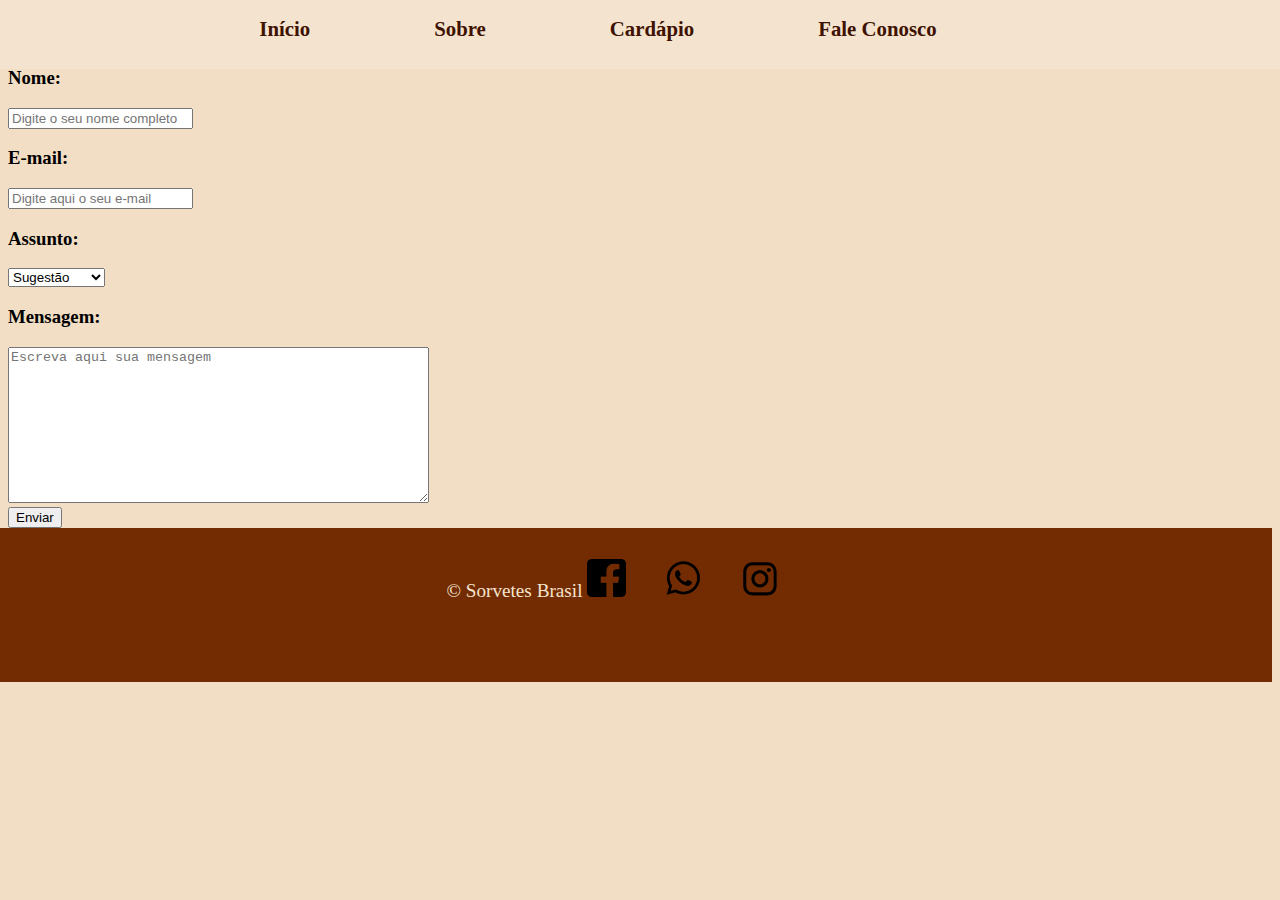
==== sorveteria-main/sorveteria/contato.html @ f9f2a75e "innitial commit" ====
<!DOCTYPE html>
<html lang="pt-br">
  <head>
    <meta charset="UTF-8" />
    <meta http-equiv="X-UA-Compatible" content="IE=edge" />
    <meta name="viewport" content="width=device-width, initial-scale=1.0" />
    <title>Fale Conosco</title>
    <link rel="stylesheet" href="css/style.css" />
  </head>
  <body>
    <div class="menu">
      <ul>
        <li><a href="index.html">Início</a></li>
        <li><a href="sobre.html">Sobre</a></li>
        <li><a href="cardapio.html">Cardápio</a></li>
        <li><a href="contato.html">Fale Conosco</a></li>
      </ul>
    </div>

    <div class="formulario">
      <h2>Entre em Contato Conosco:</h2>
      <h3>Nome:</h3>
      <input type="text" placeholder="Digite o seu nome completo" />
      <h3>E-mail:</h3>
      <input type="text" placeholder="Digite aqui o seu e-mail" />
      <h3>Assunto:</h3>
      <select name="Assunto" id="">
        <option value="sugest">Sugestão</option>
        <option value="reclam">Reclamação</option>
        <option value="duvida">Dúvida</option>
        <option value="outro">Outros</option>
      </select>
      <h3>Mensagem:</h3>
      <textarea
        name=""
        id=""
        cols="50"
        rows="10"
        placeholder="Escreva aqui sua mensagem"
      ></textarea>
      <br />
      <button onclick="msg()">Enviar</button>
    </div>

    <script>
      function msg() {
        alert('Mensagem Enviada com Sucesso!');
      }
    </script>

    <footer>
      <p>
        © Sorvetes Brasil
        <img
          class="facebook"
          src="imagens/facebook.webp"
          alt="símbolo facebook"
        /><img
          class="whatsapp"
          src="imagens/whatsapp.webp"
          alt="símbolo whatsapp"
        /><img
          class="instagram"
          src="imagens/instagram.webp"
          alt="símbolo instagram"
        />
      </p>
    </footer>
  </body>
</html>
---- sorveteria-main/sorveteria/css/style.css ----
body {
  background-color: #f2dec4;
  width: 100%;
  height: 100%;
  overflow-x: hidden;
}

h1 {
  display: none;
}

.menu {
  position: fixed;
  top: -3%;
  left: 0%;
  width: 100%;
  z-index: 1000;
  padding-top: 0;
}

.menu ul {
  height: 5em;
  display: flex;
  justify-content: center;
  align-items: center;
  background-color: #f4e4cf;
  color: #401201;
  list-style: none;
}

.menu li {
  font-size: 1.3em;
  margin-right: 10%;
}

.menu li a {
  list-style-type: none;
  text-decoration: none;
  font-family: Cambria, Cochin, Georgia, Times, 'Times New Roman', serif;
  font-weight: 700;
  color: #401201;
}

.caixa-logo {
  float: left;
}

.caixa-org-lac-veg {
  float: left;
  margin-top: 10em;
  margin-left: 5em;
}

.logo-sorvetes-brasil {
  width: 30em;
  height: 30em;
  margin-left: 1em;
}
.organico {
  width: 10em;
  height: 10em;
}

.lactose {
  width: 10em;
  height: 10em;
}

.vegano {
  width: 10em;
  height: 10em;
}
footer {
  position: absolute;
  width: 100%;
  height: 10%;
  background-color: #732c02;
  margin-left: -1em;
  padding-bottom: 5%;
}
footer p {
  text-align: center;
  color: #f4e4cf;
  font-size: 1.2em;
  padding-top: 0.9%;
}

.facebook {
  width: 3%;
  height: 3%;
  margin-right: 3%;
}
.instagram {
  width: 3%;
  height: 3%;
  margin-right: 3%;
}
.whatsapp {
  width: 3%;
  height: 3%;
  margin-right: 3%;
}

/* Destaques página incial*/

.diferencial-sorvetes-brasil {
  width: 80em;
  border-radius: 20px;
}
.nossos-ingredientes {
  width: 80em;
}
.seja-um-franqueado {
  width: 80em;
  border-radius: 20px;
}

@media (max-width: 450px) {
  body {
    background-color: #f2dec4;
    width: 100%;
    height: 100%;
    overflow-x: hidden;
  }

  h1 {
    display: none;
  }

  .menu {
    position: fixed;
    top: -4%;
    left: 0%;
    width: 100%;
    z-index: 1000;
    padding-top: 0;
  }

  .menu ul {
    display: flex;
    justify-content: center;
    height: 3em;
    background-color: #f4e4cf;
    color: #401201;
  }

  .menu li {
    font-size: 0.7em;
    list-style: none;
    margin-right: 3em;
  }

  .menu li a {
    list-style-type: none;
    text-decoration: none;
  }

  .caixa-logo {
    float: left;
  }

  .caixa-org-lac-veg {
    float: left;
    margin-top: 1em;
    margin-left: 2em;
    margin-bottom: 2em;
  }

  .logo-sorvetes-brasil {
    width: 18em;
    height: 18em;
    margin-left: 2em;
    margin-top: 2%;
  }
  .organico {
    width: 5em;
    height: 5em;
  }

  .lactose {
    width: 5em;
    height: 5em;
  }

  .vegano {
    width: 5em;
    height: 5em;
  }

  footer p {
    height: 1em;
    width: 30em;
    margin-left: -1em;
    margin-bottom: -1em;
    text-align: center;
    justify-content: center;
    background-color: #732c02;
    color: #f4e4cf;
    font-size: 0.8em;
    padding-top: 10px;
  }

  .facebook {
    width: 40px;
    height: 40px;
    margin-right: 3%;
  }
  .instagram {
    width: 40px;
    height: 40px;
    margin-right: 3%;
  }
  .whatsapp {
    width: 40px;
    height: 40px;
    margin-right: 3%;
  }

  .diferencial-sorvetes-brasil {
    width: 25em;
    border-radius: 20px;
  }
  .nossos-ingredientes {
    width: 25em;
  }
  .seja-um-franqueado {
    width: 25em;
    border-radius: 20px;
    margin-left: -1em;
  }
}
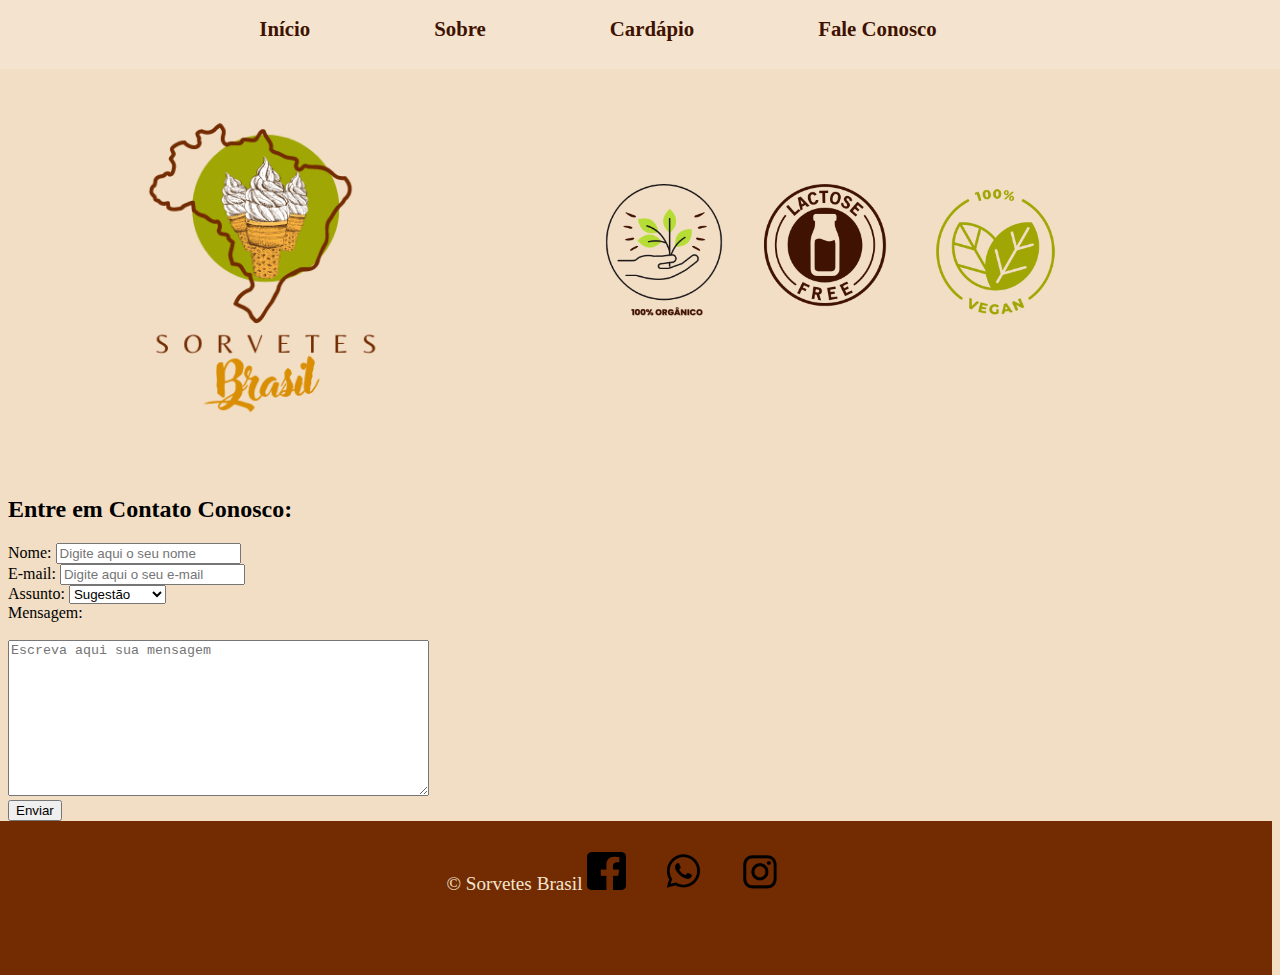
==== commit 5bdca8d3: "Segundo Commit" ====
--- a/sorveteria-main/sorveteria/contato.html
+++ b/sorveteria-main/sorveteria/contato.html
@@ -5,7 +5,8 @@
     <meta http-equiv="X-UA-Compatible" content="IE=edge" />
     <meta name="viewport" content="width=device-width, initial-scale=1.0" />
     <title>Fale Conosco</title>
-    <link rel="stylesheet" href="css/style.css" />
+    <link rel="stylesheet" href="css/contato.css" />
+  
   </head>
   <body>
     <div class="menu">
@@ -16,36 +17,58 @@
         <li><a href="contato.html">Fale Conosco</a></li>
       </ul>
     </div>
+    <div class="container-logo-org-lact-veg">
+      <div class="caixa-logo">
+        <img
+          class="logo-sorvetes-brasil"
+          src="imagens/logo-fundo-transparente.png"
+          alt="Logo Sorvetes Brasil"
+        />
+      </div>
+      <div class="caixa-org-lac-veg">
+        <img class="organico" src="imagens/organico.png" alt="100% Orgânico" />
+        <img class="lactose" src="imagens/lactose.png" alt="Sem Lactose" />
+        <img class="vegano" src="imagens/vegano.png" alt="100% Vegano" />
+      </div>
+    </div>
+    <br><br><br><br><br><br><br><br><br><br><br><br><br><br><br><br><br><br><br><br><br><br><br><br><br><br>
 
     <div class="formulario">
-      <h2>Entre em Contato Conosco:</h2>
-      <h3>Nome:</h3>
-      <input type="text" placeholder="Digite o seu nome completo" />
-      <h3>E-mail:</h3>
-      <input type="text" placeholder="Digite aqui o seu e-mail" />
-      <h3>Assunto:</h3>
-      <select name="Assunto" id="">
-        <option value="sugest">Sugestão</option>
-        <option value="reclam">Reclamação</option>
-        <option value="duvida">Dúvida</option>
-        <option value="outro">Outros</option>
-      </select>
-      <h3>Mensagem:</h3>
-      <textarea
-        name=""
-        id=""
-        cols="50"
-        rows="10"
-        placeholder="Escreva aqui sua mensagem"
-      ></textarea>
-      <br />
-      <button onclick="msg()">Enviar</button>
+    <form action="" class="formulario">
+      <h2>Entre em Contato Conosco:</h2>  
+      <div class="formulario">
+          <label for="">Nome:</label>
+          <input type="text" name="" id="" required placeholder="Digite aqui o seu nome">
+      </div>
+      
+      <div class="formulario">
+          <label for="">E-mail:</label>
+          <input type="email" name="" id="" required placeholder="Digite aqui o seu e-mail">
+      </div>
+
+      <div class="formulario">
+          <label for="">Assunto:</label>
+          <select name="Assunto" id="">
+              <option value="sugest">Sugestão</option>
+              <option value="reclam">Reclamação</option>
+              <option value="duvida">Dúvida</option>
+              <option value="outro">Outros</option>
+          </select>
+      </div>
+
+      <div class="formulario">
+          <label for="">Mensagem:</label> <br><br>
+          <textarea name="" id="" cols="50" rows="10" required placeholder="Escreva aqui sua mensagem"></textarea>
+          <br>
+          <input type="submit" value="Enviar" class="submit" onclick="msg()">
+     </div>        
+    </form>
     </div>
 
     <script>
-      function msg() {
+      /*function msg() {
         alert('Mensagem Enviada com Sucesso!');
-      }
+      }*/
     </script>
 
     <footer>
--- a/sorveteria-main/sorveteria/css/contato.css
+++ b/sorveteria-main/sorveteria/css/contato.css
@@ -0,0 +1,204 @@
+body {
+  background-color: #f2dec4;
+  width: 100%;
+  height: 100%;
+  overflow-x: hidden;
+}
+
+h1 {
+  display: none;
+}
+
+.menu {
+  position: fixed;
+  top: -3%;
+  left: 0%;
+  width: 100%;
+  z-index: 1000;
+  padding-top: 0;
+}
+
+.menu ul {
+  height: 5em;
+  display: flex;
+  justify-content: center;
+  align-items: center;
+  background-color: #f4e4cf;
+  color: #401201;
+  list-style: none;
+}
+
+.menu li {
+  font-size: 1.3em;
+  margin-right: 10%;
+}
+
+.menu li a {
+  list-style-type: none;
+  text-decoration: none;
+  font-family: Cambria, Cochin, Georgia, Times, 'Times New Roman', serif;
+  font-weight: 700;
+  color: #401201;
+}
+
+.caixa-logo {
+  float: left;
+}
+
+.caixa-org-lac-veg {
+  float: left;
+  margin-top: 10em;
+  margin-left: 5em;
+}
+
+.logo-sorvetes-brasil {
+  width: 30em;
+  height: 30em;
+  margin-left: 1em;
+}
+.organico {
+  width: 10em;
+  height: 10em;
+}
+
+.lactose {
+  width: 10em;
+  height: 10em;
+}
+
+.vegano {
+  width: 10em;
+  height: 10em;
+}
+footer {
+  position: absolute;
+  width: 100%;
+  height: 10%;
+  background-color: #732c02;
+  margin-left: -1em;
+  padding-bottom: 5%;
+}
+footer p {
+  text-align: center;
+  color: #f4e4cf;
+  font-size: 1.2em;
+  padding-top: 0.9%;
+}
+
+.facebook {
+  width: 3%;
+  height: 3%;
+  margin-right: 3%;
+}
+.instagram {
+  width: 3%;
+  height: 3%;
+  margin-right: 3%;
+}
+.whatsapp {
+  width: 3%;
+  height: 3%;
+  margin-right: 3%;
+}
+
+@media (max-width: 450px) {
+  body {
+    background-color: #f2dec4;
+    width: 100%;
+    height: 100%;
+    overflow-x: hidden;
+  }
+
+  h1 {
+    display: none;
+  }
+
+  .menu {
+    position: fixed;
+    top: -4%;
+    left: 0%;
+    width: 100%;
+    z-index: 1000;
+    padding-top: 0;
+  }
+
+  .menu ul {
+    display: flex;
+    justify-content: center;
+    height: 3em;
+    background-color: #f4e4cf;
+    color: #401201;
+  }
+
+  .menu li {
+    font-size: 0.7em;
+    list-style: none;
+    margin-right: 3em;
+  }
+
+  .menu li a {
+    list-style-type: none;
+    text-decoration: none;
+  }
+
+  .caixa-logo {
+    float: left;
+  }
+
+  .caixa-org-lac-veg {
+    float: left;
+    margin-top: 1em;
+    margin-left: 2em;
+    margin-bottom: 2em;
+  }
+
+  .logo-sorvetes-brasil {
+    width: 18em;
+    height: 18em;
+    margin-left: 2em;
+    margin-top: 2%;
+  }
+  .organico {
+    width: 5em;
+    height: 5em;
+  }
+
+  .lactose {
+    width: 5em;
+    height: 5em;
+  }
+
+  .vegano {
+    width: 5em;
+    height: 5em;
+  }
+
+  footer p {
+    height: 1em;
+    width: 30em;
+    margin-left: -1em;
+    margin-bottom: -1em;
+    text-align: center;
+    justify-content: center;
+    background-color: #732c02;
+    color: #f4e4cf;
+    font-size: 0.8em;
+    padding-top: 10px;
+  }
+
+  .facebook {
+    width: 40px;
+    height: 40px;
+    margin-right: 3%;
+  }
+  .instagram {
+    width: 40px;
+    height: 40px;
+    margin-right: 3%;
+  }
+  .whatsapp {
+    width: 40px;
+    height: 40px;
+    margin-right: 3%;
+  }
+}
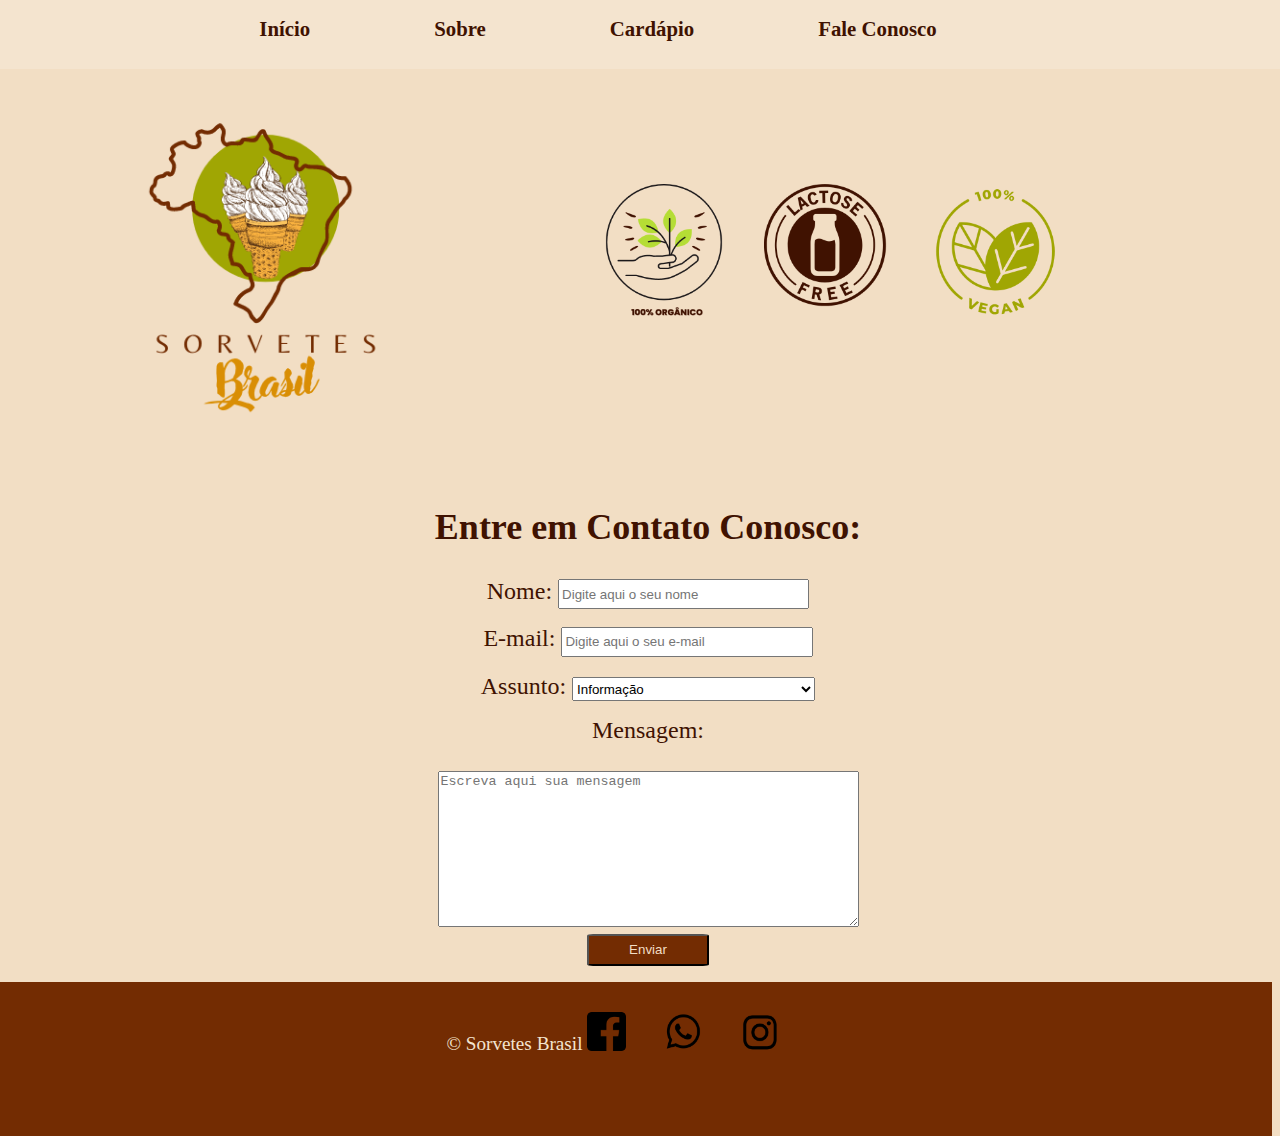
==== commit 96a6bb51: "Quarto Commit" ====
--- a/sorveteria-main/sorveteria/contato.html
+++ b/sorveteria-main/sorveteria/contato.html
@@ -38,17 +38,18 @@
       <h2>Entre em Contato Conosco:</h2>  
       <div class="formulario">
           <label for="">Nome:</label>
-          <input type="text" name="" id="" required placeholder="Digite aqui o seu nome">
+          <input type="text" name="" id="nome" required placeholder="Digite aqui o seu nome">
       </div>
       
       <div class="formulario">
           <label for="">E-mail:</label>
-          <input type="email" name="" id="" required placeholder="Digite aqui o seu e-mail">
+          <input type="email" name="" id="email" required placeholder="Digite aqui o seu e-mail">
       </div>
 
       <div class="formulario">
           <label for="">Assunto:</label>
-          <select name="Assunto" id="">
+          <select name="Assunto" id="assunto">
+              <option value="infor">Informação</option>
               <option value="sugest">Sugestão</option>
               <option value="reclam">Reclamação</option>
               <option value="duvida">Dúvida</option>
@@ -58,18 +59,14 @@
 
       <div class="formulario">
           <label for="">Mensagem:</label> <br><br>
-          <textarea name="" id="" cols="50" rows="10" required placeholder="Escreva aqui sua mensagem"></textarea>
+          <textarea name="" id="mensagem" cols="50" rows="10" required placeholder="Escreva aqui sua mensagem"></textarea>
           <br>
           <input type="submit" value="Enviar" class="submit" onclick="msg()">
      </div>        
     </form>
     </div>
 
-    <script>
-      /*function msg() {
-        alert('Mensagem Enviada com Sucesso!');
-      }*/
-    </script>
+    <script src="js/contato.js"></script>
 
     <footer>
       <p>
--- a/sorveteria-main/sorveteria/css/contato.css
+++ b/sorveteria-main/sorveteria/css/contato.css
@@ -99,6 +99,30 @@
   width: 3%;
   height: 3%;
   margin-right: 3%;
+}
+
+/*Formulário da Página Contato*/
+div .formulario{
+  margin: 1rem;
+  color: #401201;
+  font-size: 1.5rem;
+}
+
+input, select{
+  width: 20%;
+  height: 1.5rem;
+}
+
+form{
+  text-align: center;
+}
+
+input.submit{
+  background-color: #732c02;
+  color: #f2dec5;
+  border-radius: 5%;
+  width: 10%;
+  height: 2rem;
 }
 
 @media (max-width: 450px) {
